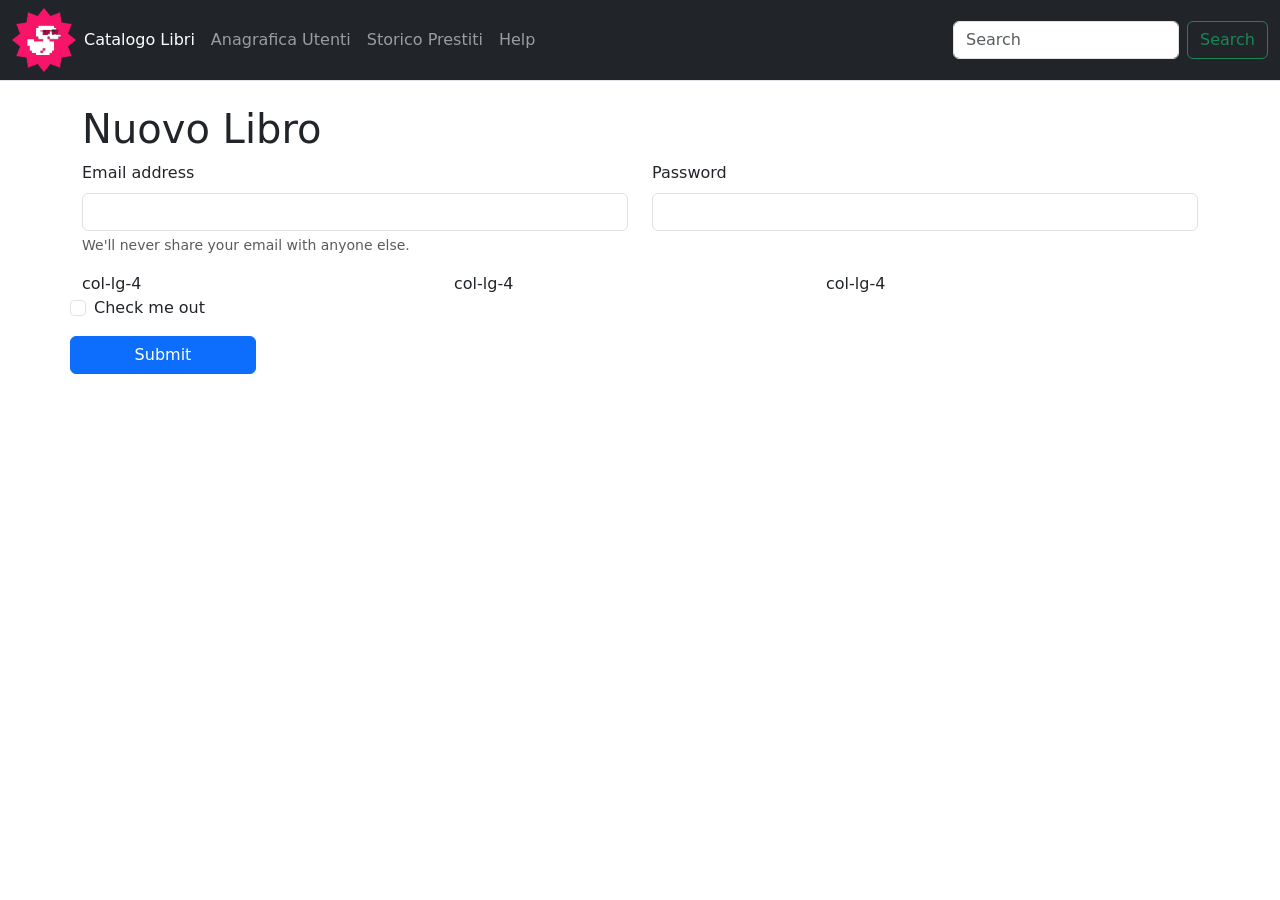
==== addbook.html @ ec2a2909 "Struttura basilare funzionante, primi test form e input" ====
<!DOCTYPE html>
<html lang="it">

<head>
    <meta charset="UTF-8">
    <meta name="viewport" content="widtd=device-widtd, initial-scale=1.0">
    <meta name="autdor" content="Ivan Caldarella">
    <meta name="description" content="Pratica con gli elementi di Bootstrap - Aggiungi Libro">

    <!-- Link Bootstrap -->
    <link href="https://cdn.jsdelivr.net/npm/bootstrap@5.3.8/dist/css/bootstrap.min.css" rel="stylesheet"
        integrity="sha384-sRIl4kxILFvY47J16cr9ZwB07vP4J8+LH7qKQnuqkuIAvNWLzeN8tE5YBujZqJLB" crossorigin="anonymous">
    <!-- Bootstrap Icons -->
    <link rel="stylesheet" href="https://cdn.jsdelivr.net/npm/bootstrap-icons@1.13.1/font/bootstrap-icons.min.css">


    <!-- Padrone del mondo -->
    <link rel="stylesheet" href="./style/index.css">

    <title>Bootstrap Dashboard</title>
</head>

<body>
    <header class="header">
        <nav class="navbar navbar-expand-lg bg-dark navbar-dark border-bottom border-body">
            <div class="container-fluid">
                <img src="img/duckglasses.png" alt="logo" height="64" widtd="64">
                <button class="navbar-toggler" type="button" data-bs-toggle="collapse"
                    data-bs-target="#navbarTogglerDemo02" aria-controls="navbarTogglerDemo02" aria-expanded="false"
                    aria-label="Toggle navigation">
                    <span class="navbar-toggler-icon"></span>
                </button>
                <div class="collapse navbar-collapse" id="navbarTogglerDemo02">
                    <ul class="navbar-nav me-auto mb-2 mb-lg-0">
                        <li class="nav-item">
                            <a class="nav-link active" aria-current="page" href="#">Catalogo Libri</a>
                        </li>
                        <li class="nav-item">
                            <a class="nav-link" href="#">Anagrafica Utenti</a>
                        </li>
                        <li class="nav-item">
                            <a class="nav-link" href="#">Storico Prestiti</a>
                        </li>
                        <li class="nav-item">
                            <a class="nav-link" href="#">Help</a>
                        </li>
                    </ul>
                    <form class="d-flex" role="search">
                        <input class="form-control me-2" type="search" placeholder="Search" aria-label="Search" />
                        <button class="btn btn-outline-success" type="submit">Search</button>
                    </form>
                </div>
            </div>
        </nav>
    </header>
    <main class="container mt-4">
        <div class="row">
            <div class="col-12">
                <h1 class="h1">Nuovo Libro</h1>
            </div>
        </div>
        <form class=>
            <div class="row">
                <div class="mb-3 col-6">
                    <label for="exampleInputEmail1" class="form-label">Email address</label>
                    <input type="email" class="form-control" id="exampleInputEmail1" aria-describedby="emailHelp">
                    <div id="emailHelp" class="form-text">We'll never share your email with anyone else.</div>
                </div>
                <div class="mb-3 col-6">
                    <label for="exampleInputPassword1" class="form-label">Password</label>
                    <input type="password" class="form-control" id="exampleInputPassword1">
                </div>
                <div class="row">
                    <div class="col-12 col-lg-4">col-lg-4</div>
                    <div class="col-12 col-lg-4">col-lg-4</div>
                    <div class="col-12 col-lg-4">col-lg-4</div>
                </div>
                <div class="row">
                    <div class="mb-3 form-check col-12">
                        <input type="checkbox" class="form-check-input" id="exampleCheck1">
                        <label class="form-check-label" for="exampleCheck1">Check me out</label>
                    </div>
                    <button type="submit" class="btn btn-primary col-2">Submit</button>
                </div>
            </div>
        </form>
    </main>
    <script src="https://cdn.jsdelivr.net/npm/bootstrap@5.3.8/dist/js/bootstrap.bundle.min.js"
        integrity="sha384-FKyoEForCGlyvwx9Hj09JcYn3nv7wiPVlz7YYwJrWVcXK/BmnVDxM+D2scQbITxI"
        crossorigin="anonymous"></script>
</body>

</html>
---- style/index.css ----
/* Mi sento vuoto
    -index.css
*/
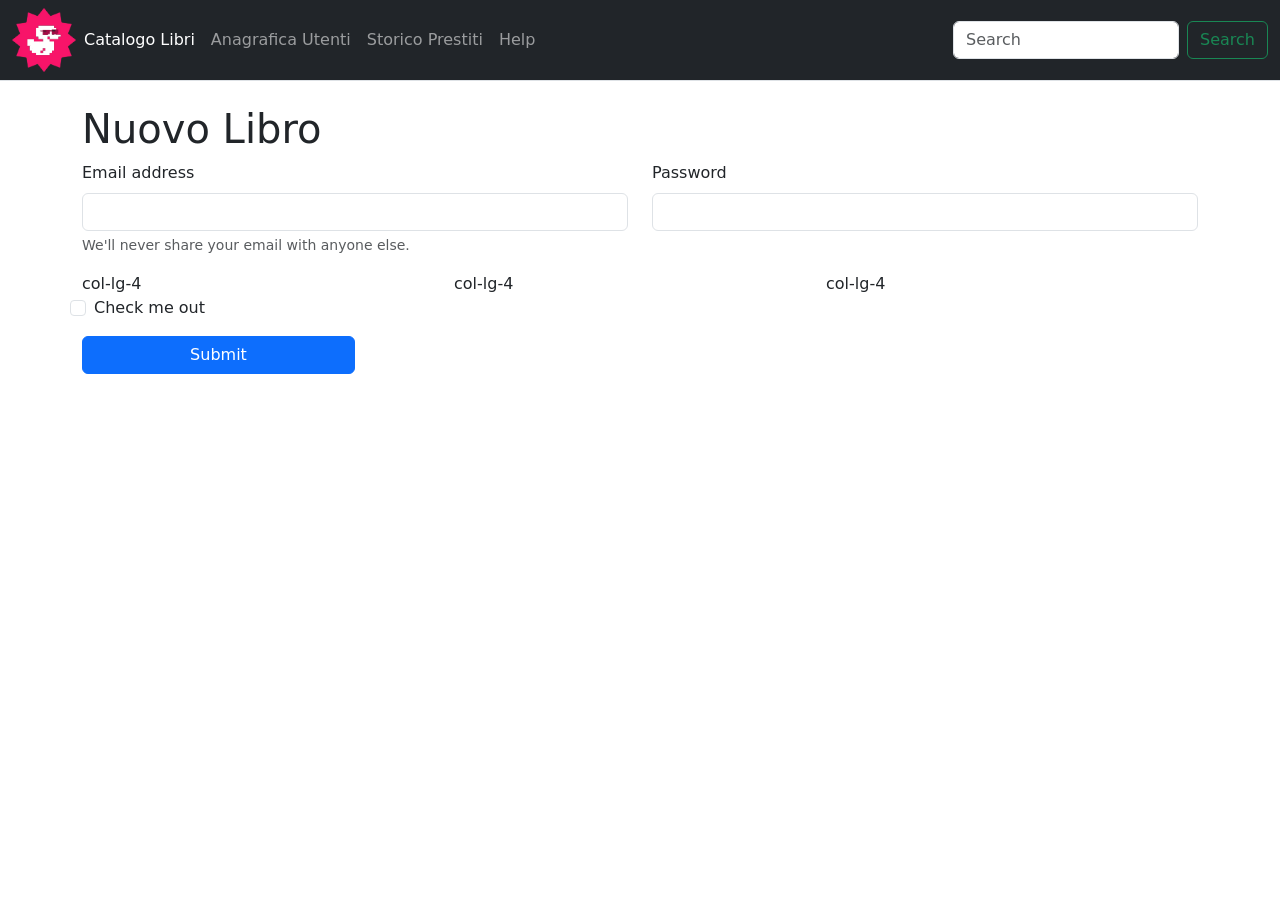
==== commit f56279d7: "Bottone funzionante" ====
--- a/addbook.html
+++ b/addbook.html
@@ -80,7 +80,9 @@
                         <input type="checkbox" class="form-check-input" id="exampleCheck1">
                         <label class="form-check-label" for="exampleCheck1">Check me out</label>
                     </div>
-                    <button type="submit" class="btn btn-primary col-2">Submit</button>
+                    <div class="col">
+                    <button type="submit" class="btn btn-primary w-25">Submit</button>
+                    </div>
                 </div>
             </div>
         </form>
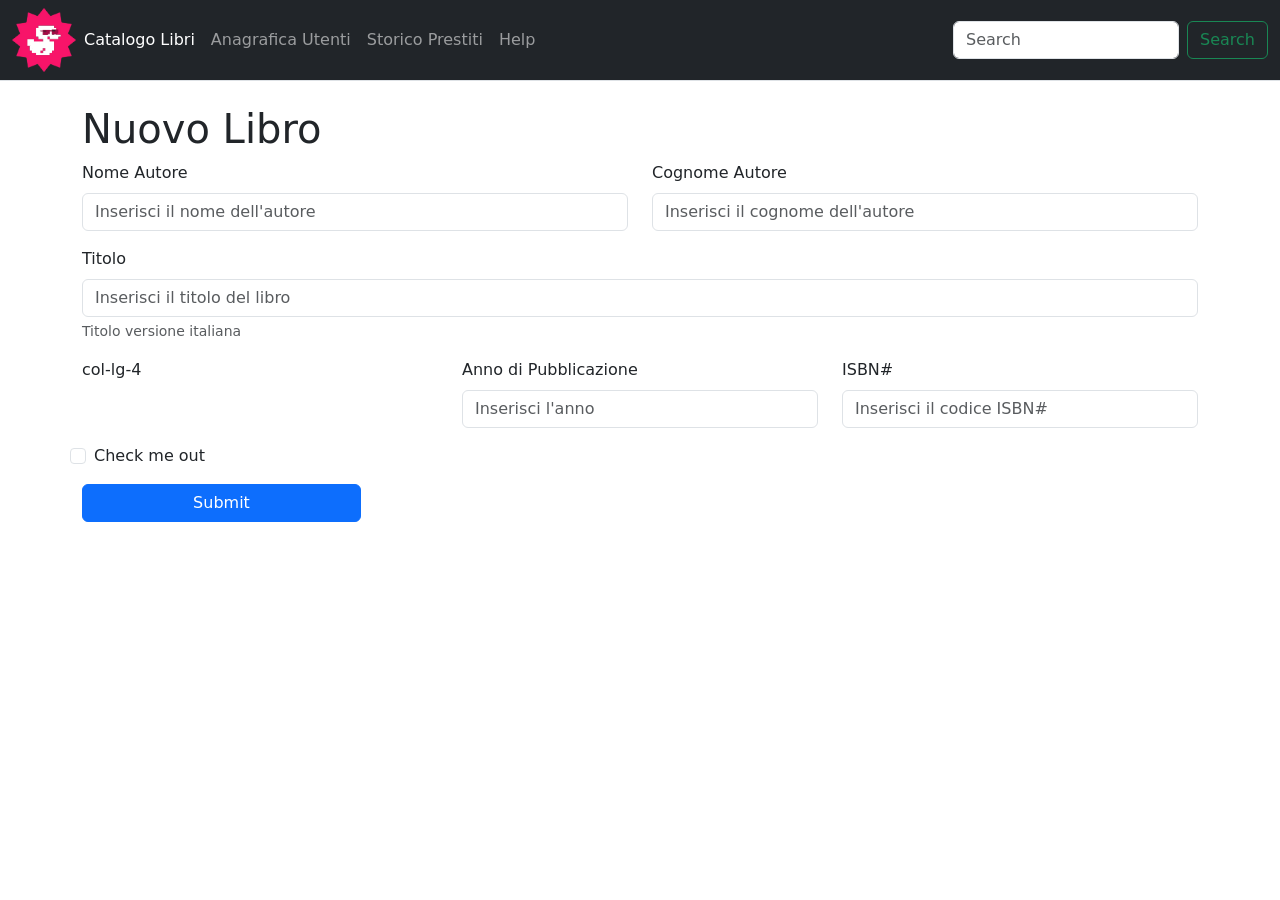
==== commit 1315be00: "Inseriti elementi input text correttamente" ====
--- a/addbook.html
+++ b/addbook.html
@@ -24,7 +24,7 @@
     <header class="header">
         <nav class="navbar navbar-expand-lg bg-dark navbar-dark border-bottom border-body">
             <div class="container-fluid">
-                <img src="img/duckglasses.png" alt="logo" height="64" widtd="64">
+                <img src="img/duckglasses.png" alt="logo" height="64" width="64">
                 <button class="navbar-toggler" type="button" data-bs-toggle="collapse"
                     data-bs-target="#navbarTogglerDemo02" aria-controls="navbarTogglerDemo02" aria-expanded="false"
                     aria-label="Toggle navigation">
@@ -59,30 +59,42 @@
                 <h1 class="h1">Nuovo Libro</h1>
             </div>
         </div>
-        <form class=>
+        <form>
             <div class="row">
                 <div class="mb-3 col-6">
-                    <label for="exampleInputEmail1" class="form-label">Email address</label>
-                    <input type="email" class="form-control" id="exampleInputEmail1" aria-describedby="emailHelp">
-                    <div id="emailHelp" class="form-text">We'll never share your email with anyone else.</div>
+                    <label for="autornome" class="form-label">Nome Autore</label>
+                    <input type="text" class="form-control" id="autornome" placeholder="Inserisci il nome dell'autore">
                 </div>
                 <div class="mb-3 col-6">
-                    <label for="exampleInputPassword1" class="form-label">Password</label>
-                    <input type="password" class="form-control" id="exampleInputPassword1">
+                    <label for="autorcognome" class="form-label">Cognome Autore</label>
+                    <input type="text" class="form-control" id="autorcognome"
+                        placeholder="Inserisci il cognome dell'autore">
                 </div>
-                <div class="row">
-                    <div class="col-12 col-lg-4">col-lg-4</div>
-                    <div class="col-12 col-lg-4">col-lg-4</div>
-                    <div class="col-12 col-lg-4">col-lg-4</div>
+                <div class="mb-3 col-12">
+                    <label for="titololibro" class="form-label">Titolo</label>
+                    <input type="text" class="form-control" id="titololibro" aria-describedby="titololibroHelp"
+                        placeholder="Inserisci il titolo del libro">
+                    <div id="titololibroHelp" class="form-text">Titolo versione italiana</div>
                 </div>
-                <div class="row">
-                    <div class="mb-3 form-check col-12">
-                        <input type="checkbox" class="form-check-input" id="exampleCheck1">
-                        <label class="form-check-label" for="exampleCheck1">Check me out</label>
-                    </div>
-                    <div class="col">
+            </div>
+            <div class="row">
+                <div class="mb-3 col-12 col-lg-4">col-lg-4</div>
+                <div class="mb-3 col-12 col-lg-4">
+                    <label for="pubanno" class="form-label">Anno di Pubblicazione</label>
+                    <input type="text" class="form-control" id="pubanno" placeholder="Inserisci l'anno">
+                </div>
+                <div class="mb-3 col-12 col-lg-4">
+                    <label for="isbncode" class="form-label">ISBN#</label>
+                    <input type="text" class="form-control" id="isbncode" placeholder="Inserisci il codice ISBN#">
+                </div>
+            </div>
+            <div class="row">
+                <div class="mb-3 form-check col-12">
+                    <input type="checkbox" class="form-check-input" id="exampleCheck1">
+                    <label class="form-check-label" for="exampleCheck1">Check me out</label>
+                </div>
+                <div class="mb-3 ml-3 col">
                     <button type="submit" class="btn btn-primary w-25">Submit</button>
-                    </div>
                 </div>
             </div>
         </form>
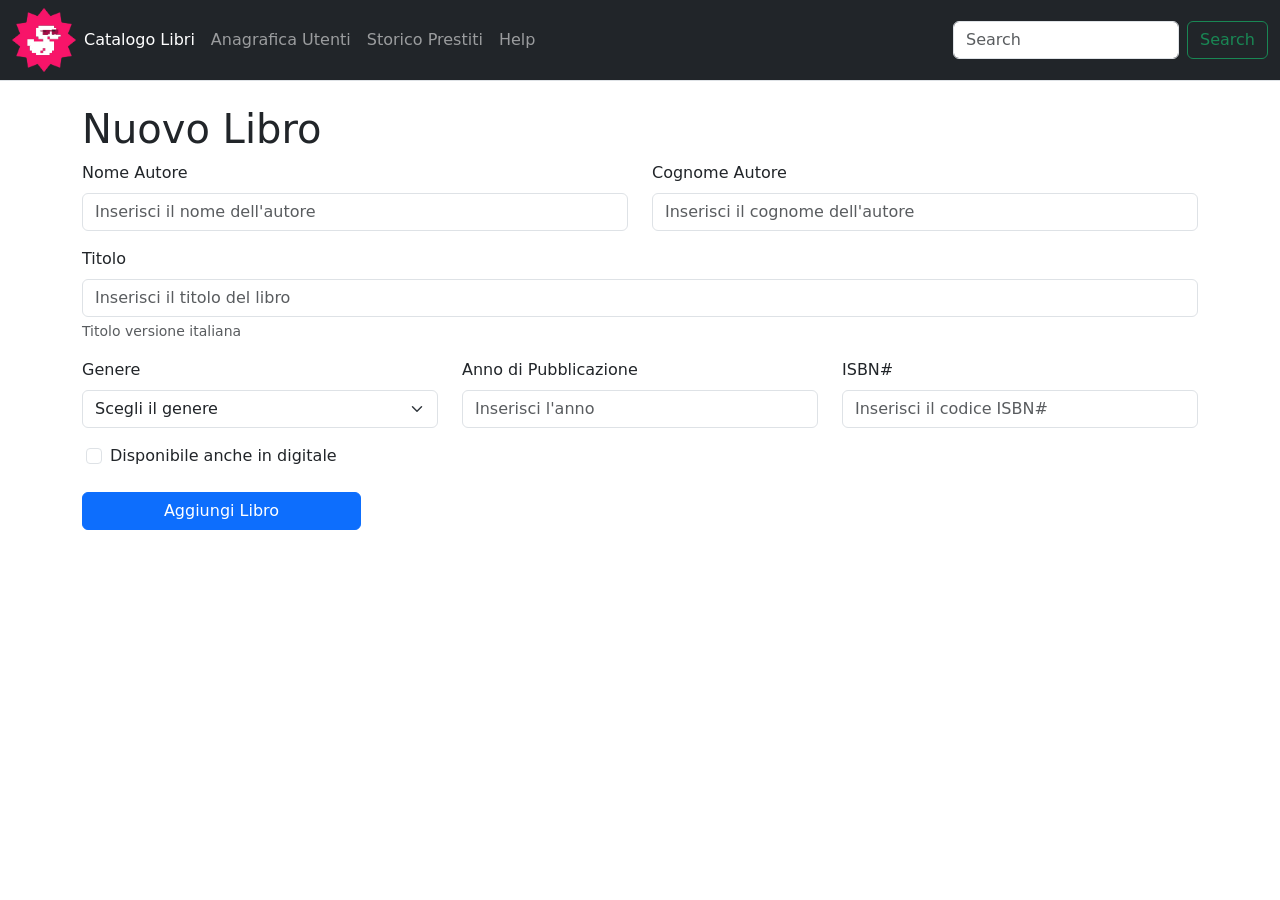
==== commit 7f8e3754: "Lista creata, contenuto aggiornato" ====
--- a/addbook.html
+++ b/addbook.html
@@ -55,7 +55,7 @@
     </header>
     <main class="container mt-4">
         <div class="row">
-            <div class="col-12">
+            <div class="col-6">
                 <h1 class="h1">Nuovo Libro</h1>
             </div>
         </div>
@@ -78,7 +78,19 @@
                 </div>
             </div>
             <div class="row">
-                <div class="mb-3 col-12 col-lg-4">col-lg-4</div>
+                <div class="mb-3 col-12 col-lg-4">
+                    <label for="genderlist" class="form-label">Genere</label>
+                    <select class="form-select" aria-label="Default select example" id="genderlist">
+                        <option selected>Scegli il genere</option>
+                        <option value="1">Donna</option>
+                        <option value="2">Uomo</option>
+                        <option value="3">Preferisco non rispondere</option>
+                        <option value="4">Perchè non me lo dici tu?</option>
+                        <option value="5">E poi magari fatti i fatti tuoi</option>
+                        <option value="6">...</option>
+                        <option value="7">Granchio</option>
+                    </select>
+                </div>
                 <div class="mb-3 col-12 col-lg-4">
                     <label for="pubanno" class="form-label">Anno di Pubblicazione</label>
                     <input type="text" class="form-control" id="pubanno" placeholder="Inserisci l'anno">
@@ -89,12 +101,12 @@
                 </div>
             </div>
             <div class="row">
-                <div class="mb-3 form-check col-12">
+                <div class="mb-4 form-check col-12 mx-3">
                     <input type="checkbox" class="form-check-input" id="exampleCheck1">
-                    <label class="form-check-label" for="exampleCheck1">Check me out</label>
+                    <label class="form-check-label" for="exampleCheck1">Disponibile anche in digitale</label>
                 </div>
                 <div class="mb-3 ml-3 col">
-                    <button type="submit" class="btn btn-primary w-25">Submit</button>
+                    <button type="submit" class="btn btn-primary w-25">Aggiungi Libro</button>
                 </div>
             </div>
         </form>
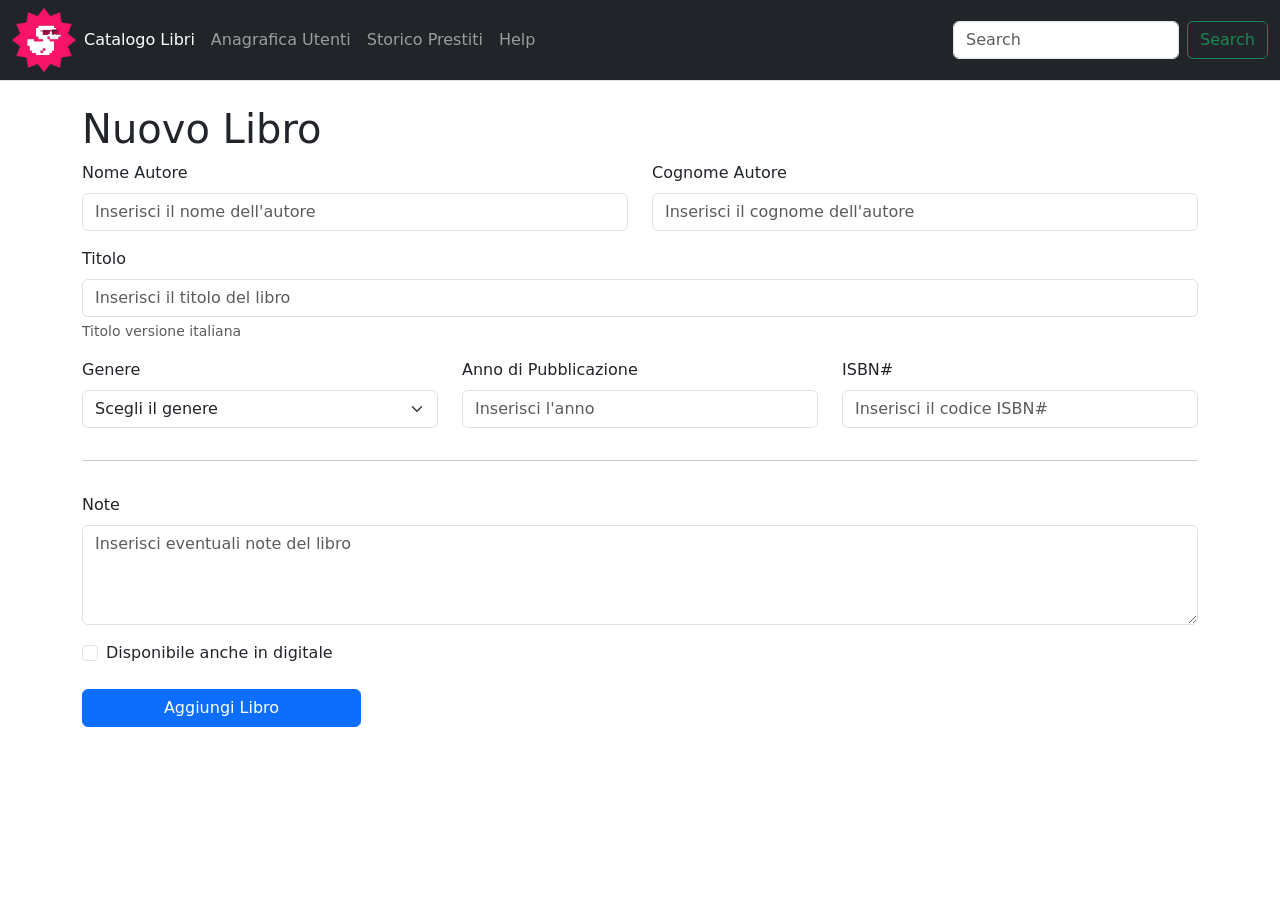
==== commit b9f3b9be: "Esercizio finito" ====
--- a/addbook.html
+++ b/addbook.html
@@ -46,7 +46,7 @@
                         </li>
                     </ul>
                     <form class="d-flex" role="search">
-                        <input class="form-control me-2" type="search" placeholder="Search" aria-label="Search" />
+                        <input class="form-control me-2" type="search" placeholder="Search" aria-label="Search"/>
                         <button class="btn btn-outline-success" type="submit">Search</button>
                     </form>
                 </div>
@@ -101,12 +101,20 @@
                 </div>
             </div>
             <div class="row">
-                <div class="mb-4 form-check col-12 mx-3">
-                    <input type="checkbox" class="form-check-input" id="exampleCheck1">
-                    <label class="form-check-label" for="exampleCheck1">Disponibile anche in digitale</label>
+                <div class="col-12 mb-3">
+                    <hr class="col-12">
                 </div>
-                <div class="mb-3 ml-3 col">
-                    <button type="submit" class="btn btn-primary w-25">Aggiungi Libro</button>
+                <div class="col mb-2">
+                    <label for="notesofbook" class="form-label">Note</label>
+                    <textarea class="form-control" placeholder="Inserisci eventuali note del libro" id="notesofbook"
+                        style="height: 100px"></textarea>
+                    <div class="mt-3 mb-4 form-check col-12">
+                        <input type="checkbox" class="form-check-input" id="exampleCheck1">
+                        <label class="form-check-label" for="exampleCheck1">Disponibile anche in digitale</label>
+                    </div>
+                    <div class="mb-3 ml-3 col-12">
+                        <button type="submit" class="btn btn-primary w-25">Aggiungi Libro</button>
+                    </div>
                 </div>
             </div>
         </form>
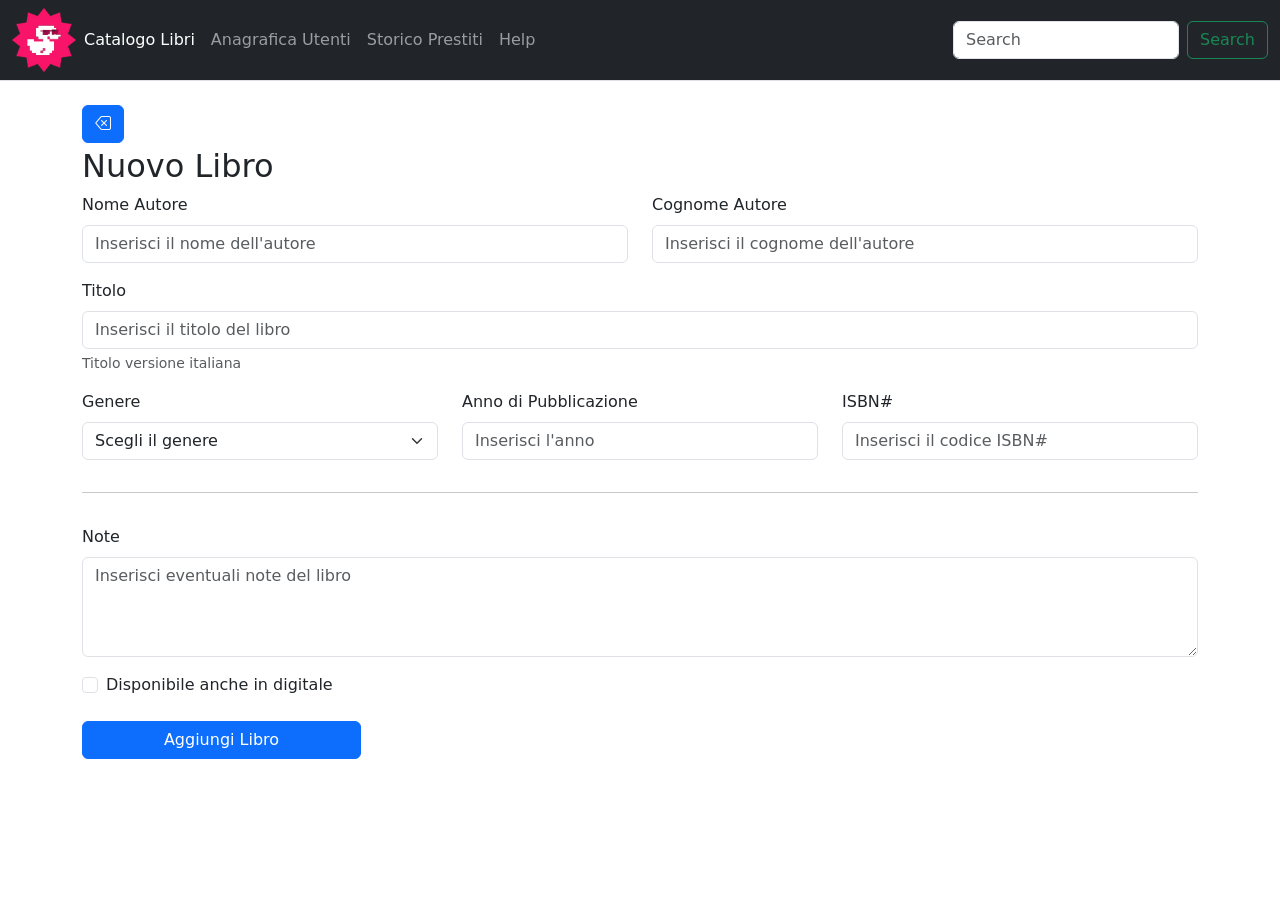
==== commit 2f436d89: "Aggiunto bottone pagina indietro" ====
--- a/addbook.html
+++ b/addbook.html
@@ -56,7 +56,10 @@
     <main class="container mt-4">
         <div class="row">
             <div class="col-6">
-                <h1 class="h1">Nuovo Libro</h1>
+                <a class="btn btn-primary mb-1" href="./index.html">
+                    <i class="bi bi-backspace"></i>
+                </a>
+                <h1 class="h2">Nuovo Libro</h1>
             </div>
         </div>
         <form>
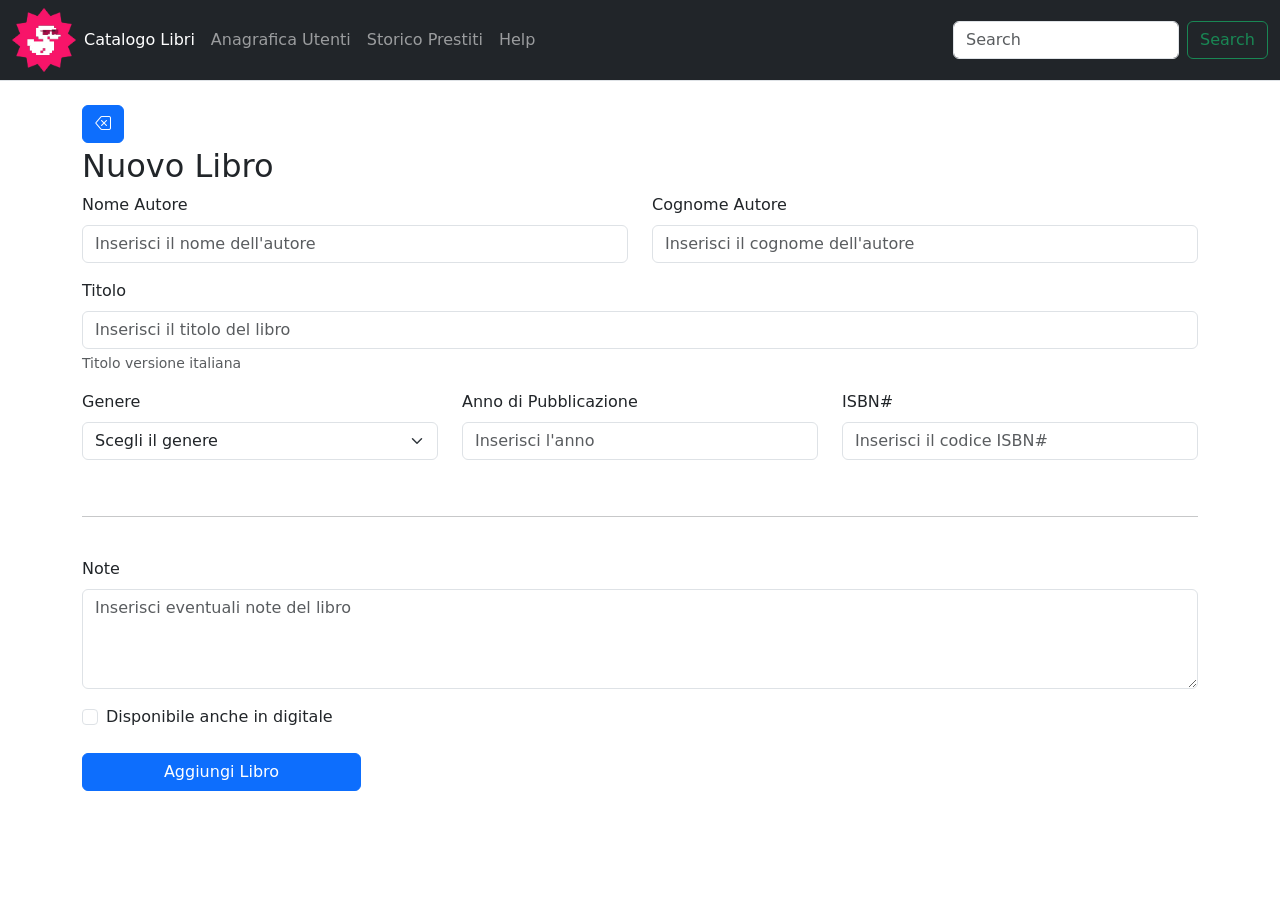
==== commit a9341299: "Aggiunti campi required e pattern post-verifica" ====
--- a/addbook.html
+++ b/addbook.html
@@ -46,7 +46,7 @@
                         </li>
                     </ul>
                     <form class="d-flex" role="search">
-                        <input class="form-control me-2" type="search" placeholder="Search" aria-label="Search"/>
+                        <input class="form-control me-2" type="search" placeholder="Search" aria-label="Search">
                         <button class="btn btn-outline-success" type="submit">Search</button>
                     </form>
                 </div>
@@ -66,16 +66,16 @@
             <div class="row">
                 <div class="mb-3 col-6">
                     <label for="autornome" class="form-label">Nome Autore</label>
-                    <input type="text" class="form-control" id="autornome" placeholder="Inserisci il nome dell'autore">
+                    <input required type="text" class="form-control" id="autornome" placeholder="Inserisci il nome dell'autore">
                 </div>
                 <div class="mb-3 col-6">
                     <label for="autorcognome" class="form-label">Cognome Autore</label>
-                    <input type="text" class="form-control" id="autorcognome"
+                    <input required type="text" class="form-control" id="autorcognome"
                         placeholder="Inserisci il cognome dell'autore">
                 </div>
                 <div class="mb-3 col-12">
                     <label for="titololibro" class="form-label">Titolo</label>
-                    <input type="text" class="form-control" id="titololibro" aria-describedby="titololibroHelp"
+                    <input required type="text" class="form-control" id="titololibro" aria-describedby="titololibroHelp"
                         placeholder="Inserisci il titolo del libro">
                     <div id="titololibroHelp" class="form-text">Titolo versione italiana</div>
                 </div>
@@ -83,8 +83,8 @@
             <div class="row">
                 <div class="mb-3 col-12 col-lg-4">
                     <label for="genderlist" class="form-label">Genere</label>
-                    <select class="form-select" aria-label="Default select example" id="genderlist">
-                        <option selected>Scegli il genere</option>
+                    <select required class="form-select" aria-label="Default select example" id="genderlist">
+                        <option selected disabled value="">Scegli il genere</option>
                         <option value="1">Donna</option>
                         <option value="2">Uomo</option>
                         <option value="3">Preferisco non rispondere</option>
@@ -96,15 +96,15 @@
                 </div>
                 <div class="mb-3 col-12 col-lg-4">
                     <label for="pubanno" class="form-label">Anno di Pubblicazione</label>
-                    <input type="text" class="form-control" id="pubanno" placeholder="Inserisci l'anno">
+                    <input required type="number" min="1900" class="form-control" id="pubanno" placeholder="Inserisci l'anno">
                 </div>
                 <div class="mb-3 col-12 col-lg-4">
                     <label for="isbncode" class="form-label">ISBN#</label>
-                    <input type="text" class="form-control" id="isbncode" placeholder="Inserisci il codice ISBN#">
+                    <input required type="text" pattern="[A-Za-z]{3}" class="form-control" id="isbncode" placeholder="Inserisci il codice ISBN#">
                 </div>
             </div>
             <div class="row">
-                <div class="col-12 mb-3">
+                <div class="col-12 my-4">
                     <hr class="col-12">
                 </div>
                 <div class="col mb-2">
